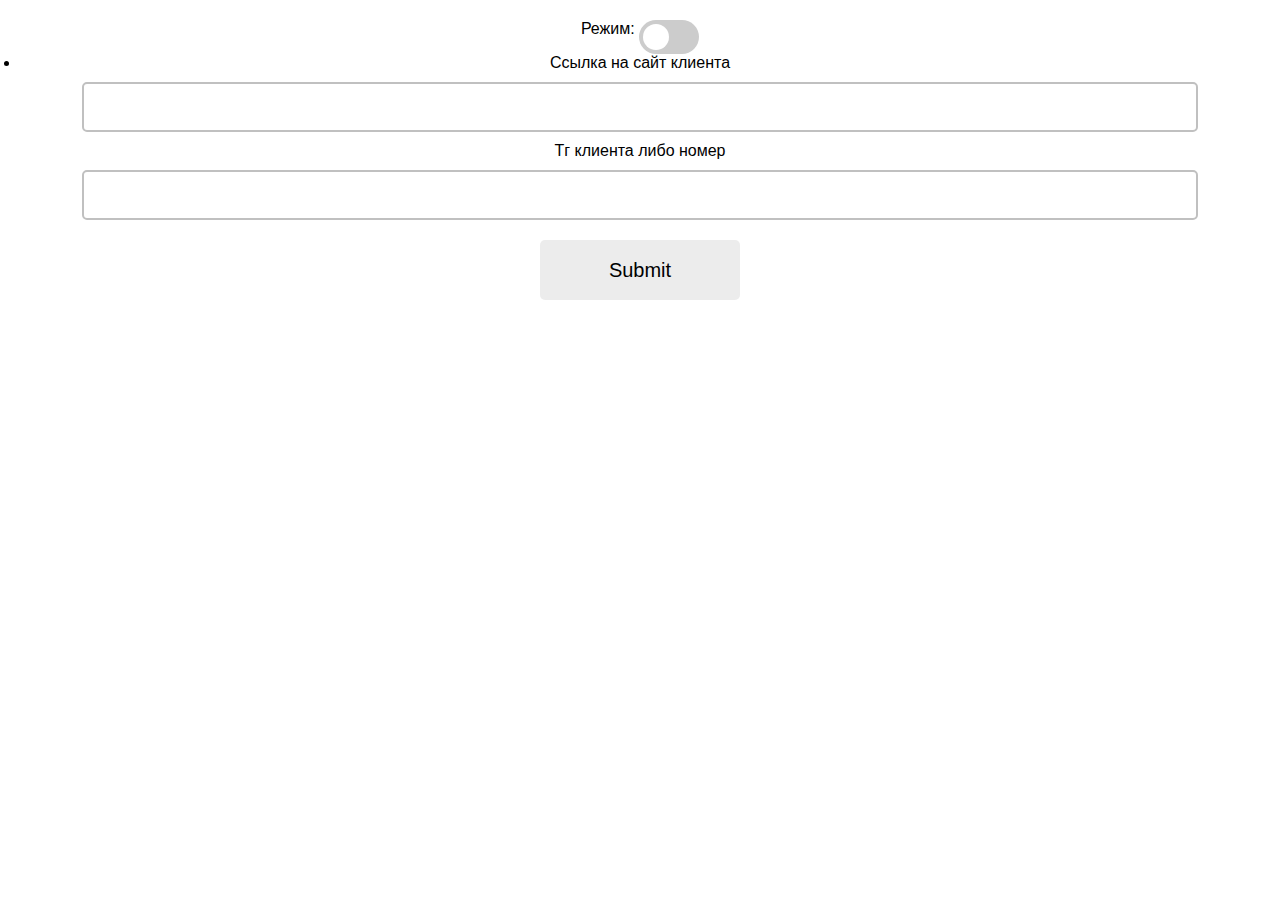
==== index.html @ 76e84b1d "Update index.html" ====
<!DOCTYPE html>
<html lang="ru">
    <head>
        <meta charset="UTF-8">
        <meta name="viewport"
              content="width=device-width, user-scalable=no, initial-scale=1.0, maximum-scale=1.0, minimum-scale=1.0">
        <meta http-equiv="X-UA-Compatile" content="ie=edge">
        <title>Client</title>
        <style>
            * {
                margin: 0;
                padding: 0;
                box-sizing: border-box;
            }

            body {
                font-family:'Gill Sans', 'Gill Sans MT', Calibri, 'Trebuchet MS', sans-serif;
                font-weight: 200;
                color:black;
                background-color: white;
            }

            #main {
                width: 100%;
                padding: 20px;
                text-align: center;
            }

            #form {
                display:list-item;
                text-align: center;
            }

            input, select {
                width: 90%;
                outline: none;
                margin: 10px 5%;
                padding: 15px 10px;
                font-size: 14px;
                border: 2px solid silver;
                border-radius: 5px;
            }

            input:focus, select:focus {
                border-color: #db5d5d;
            }

            button {
                border: 0;
                border-radius: 5px;
                margin-top: 10px;
                height: 60px;
                width: 200px;
                font-size: 20px;
                font-weight: 500;
                cursor: pointer;
                transition: all 500ms ease;
                color: black;
                background: rgba(233, 233, 233, 0.849);
            }
            
            button:hover {
                background:rgb(196, 196, 196);
            }

            .client-row {
                display: flex;
                justify-content: space-between;
                padding: 10px;
                border-bottom: 1px solid #ccc;
                cursor: pointer;
                transition: all 0.3s ease;
            }

            .client-row:hover {
                background-color: #f0f0f0;
            }

            .client-details {
                display: none;
                flex-direction: column;
                align-items: center;
                padding: 20px;
                border: 1px solid #ccc;
                border-radius: 5px;
                background-color: #fff;
                width: 100%;
                transition: all 0.3s ease;
                opacity: 0;
            }

            .client-details.show {
                display: flex;
                opacity: 1;
            }

            .client-details.hide {
                opacity: 0;
            }

            .client-details input {
                width: 80%;
                margin: 10px 0;
            }

            .client-details button {
                width: 50%;
            }

            .overlay {
                display: none;
                position: fixed;
                top: 0;
                left: 0;
                width: 100%;
                height: 100%;
                background-color: rgba(0, 0, 0, 0.5);
                z-index: 999;
            }

            .switch {
                position: relative;
                display: inline-block;
                width: 60px;
                height: 34px;
            }

            .switch input {
                opacity: 0;
                width: 0;
                height: 0;
            }

            .slider {
                position: absolute;
                cursor: pointer;
                top: 0;
                left: 0;
                right: 0;
                bottom: 0;
                background-color: #ccc;
                transition: .4s;
            }

            .slider:before {
                position: absolute;
                content: "";
                height: 26px;
                width: 26px;
                left: 4px;
                bottom: 4px;
                background-color: white;
                transition: .4s;
            }

            input:checked + .slider {
                background-color: #2196F3;
            }

            input:checked + .slider:before {
                transform: translateX(26px);
            }

            .slider.round {
                border-radius: 34px;
            }

            .slider.round:before {
                border-radius: 50%;
            }

            .date-navigation {
                display: flex;
                justify-content: center;
                align-items: center;
                gap: 10px;
            }

            .date-navigation button {
                border-radius: 50%;
                border: 2px solid #ccc;
                width: 40px;
                height: 40px;
                display: flex;
                justify-content: center;
                align-items: center;
                font-size: 20px;
                background-color: white;
                cursor: pointer;
                transition: all 0.3s ease;
            }

            .date-navigation button:hover {
                background-color: #f0f0f0;
            }
        </style>
    </head>
    <body>
        <div id="main">
            <label for="mode">Режим:</label>
            <label class="switch">
                <input type="checkbox" id="mode">
                <span class="slider round"></span>
            </label>

            <div id="search-form">
                <form id="form">
                    <label for="site_link">Ссылка на сайт клиента</label>
                    <input type="text" id="site_link" name="site_link"><br>

                    <label for="contact_client">Тг клиента либо номер</label>
                    <input type="text" id="contact_client" name="contact_client"><br>
                    
                    <div id="error" style="color: red;"></div>
                    <button type="button" id="submit">Submit</button>
                </form>
            </div>

            <div id="edit-form" style="display: none;">
                <div class="date-navigation">
                    <button type="button" id="prev-date">←</button>
                    <input type="date" id="search-date">
                    <button type="button" id="next-date">→</button>
                </div>
                <div id="client-list"></div>
            </div>

            <div class="overlay" id="overlay"></div>
        </div>
        <script src="https://telegram.org/js/telegram-web-app.js?56"></script>
        <script src="style.js"></script>
        <script>
            let tg = window.Telegram.WebApp;
            let submit = document.getElementById("submit");
            let modeSwitch = document.getElementById("mode");
            let searchForm = document.getElementById("search-form");
            let editForm = document.getElementById("edit-form");
            let prevDateBtn = document.getElementById("prev-date");
            let nextDateBtn = document.getElementById("next-date");
            let searchDateInput = document.getElementById("search-date");
            let clientList = document.getElementById("client-list");
            let overlay = document.getElementById("overlay");

            tg.expand();

            modeSwitch.addEventListener("change", () => {
                if (modeSwitch.checked) {
                    searchForm.style.display = "none";
                    editForm.style.display = "block";
                } else {
                    searchForm.style.display = "block";
                    editForm.style.display = "none";
                }
            });

            submit.addEventListener("click", (event) => {
                event.preventDefault();
                let site_link = document.getElementById("site_link").value;
                let contact_client = document.getElementById("contact_client").value;

                contact_client = contact_client.replace(/\s+/g, '').replace(/\+/g, '');
                const tgPattern = /^(https:\/\/t\.me\/[a-zA-Z0-9_]+|7\d{10}|Скрыт)$/;
                
                if (contact_client.length > 0 && !tgPattern.test(contact_client)) {
                    document.getElementById("error").innerText = "Telegram клиента должен быть в формате https://t.me/username, номер телефона в формате 79000000000 или 'Скрыт'.";
                    return;
                }

                let data = {
                    action: "search_client",
                    site_link: site_link,
                    contact_client: contact_client
                };
        
                console.log(`Sending data: ${JSON.stringify(data)}`);
                tg.sendData(JSON.stringify(data));
                tg.close();
            });

            prevDateBtn.addEventListener("click", () => {
                let date = new Date(searchDateInput.value);
                date.setDate(date.getDate() - 1);
                searchDateInput.value = date.toISOString().split('T')[0];
                loadClients();
            });

            nextDateBtn.addEventListener("click", () => {
                let date = new Date(searchDateInput.value);
                date.setDate(date.getDate() + 1);
                searchDateInput.value = date.toISOString().split('T')[0];
                loadClients();
            });

            clientList.addEventListener("click", (event) => {
                if (event.target.classList.contains("client-row")) {
                    let clientRow = event.target;
                    let clientDetails = clientRow.nextElementSibling;
                    if (clientDetails && clientDetails.classList.contains("client-details")) {
                        if (clientDetails.classList.contains("show")) {
                            clientDetails.classList.remove("show");
                            clientDetails.classList.add("hide");
                            setTimeout(() => {
                                clientDetails.style.display = "none";
                            }, 300);
                        } else {
                            clientDetails.style.display = "flex";
                            setTimeout(() => {
                                clientDetails.classList.remove("hide");
                                clientDetails.classList.add("show");
                            }, 10);
                        }
                    } else {
                        let clientData = JSON.parse(clientRow.dataset.client);
                        showClientDetails(clientRow, clientData);
                    }
                }
            });

            overlay.addEventListener("click", () => {
                hideClientDetails();
            });

            async function loadClients() {
                let date = searchDateInput.value;
                let userId = tg.initDataUnsafe.user?.id;
                console.log(`Loading clients for date: ${date} and user_id: ${userId}`);
                if (!userId) {
                    console.error("User ID is undefined");
                    return;
                }
                let response = await fetch(`/api/get_clients?date=${date}&user_id=${userId}`);
                if (!response.ok) {
                    console.error(`Failed to fetch clients: ${response.statusText}`);
                    return;
                }
                let clients = await response.json();
                console.log(`Received clients: ${JSON.stringify(clients)}`);

                clientList.innerHTML = "";
                clients.forEach(client => {
                    let clientRow = document.createElement("div");
                    clientRow.classList.add("client-row");
                    clientRow.dataset.client = JSON.stringify(client);
                    clientRow.innerText = `${client.site_link} - ${client.name_client} - ${client.contact_client} - ${client.name_sail}`;
                    clientList.appendChild(clientRow);

                    let clientDetails = document.createElement("div");
                    clientDetails.classList.add("client-details");
                    clientDetails.innerHTML = `
                        <form>
                            <label for="edit-client_sait">Сайт клиента:</label>
                            <input type="text" id="edit-client_sait" name="client_sait" value="${client.site_link}"><br>

                            <label for="edit-date">Дата:</label>
                            <input type="date" id="edit-date" name="date" value="${client.date}"><br>

                            <label for="edit-client_name">Имя клиента:</label>
                            <input type="text" id="edit-client_name" name="client_name" value="${client.name_client}"><br>

                            <label for="edit-client_tg">Telegram клиента:</label>
                            <input type="text" id="edit-client_tg" name="client_tg" value="${client.contact_client}"><br>

                            <label for="edit-sail_name">Сейл:</label>
                            <input type="text" id="edit-sail_name" name="sail_name" value="${client.name_sail}"><br>

                            <div id="edit-error" style="color: red;"></div>
                            <button type="button" class="edit-submit">Изменить</button>
                        </form>
                    `;
                    clientDetails.style.maxHeight = "0";
                    clientList.appendChild(clientDetails);
                });
            }

            function showClientDetails(clientRow, clientData) {
                let clientDetails = document.createElement("div");
                clientDetails.classList.add("client-details");
                clientDetails.innerHTML = `
                    <form>
                        <label for="edit-client_sait">Сайт клиента:</label>
                        <input type="text" id="edit-client_sait" name="client_sait" value="${clientData.site_link}"><br>

                        <label for="edit-date">Дата:</label>
                        <input type="date" id="edit-date" name="date" value="${clientData.date}"><br>

                        <label for="edit-client_name">Имя клиента:</label>
                        <input type="text" id="edit-client_name" name="client_name" value="${clientData.name_client}"><br>

                        <label for="edit-client_tg">Telegram клиента:</label>
                        <input type="text" id="edit-client_tg" name="client_tg" value="${clientData.contact_client}"><br>

                        <label for="edit-sail_name">Сейл:</label>
                        <input type="text" id="edit-sail_name" name="sail_name" value="${clientData.name_sail}"><br>

                        <div id="edit-error" style="color: red;"></div>
                        <button type="button" class="edit-submit">Изменить</button>
                    </form>
                `;
                clientDetails.style.maxHeight = "0";
                clientRow.insertAdjacentElement("afterend", clientDetails);
                setTimeout(() => {
                    clientDetails.style.display = "flex";
                    clientDetails.classList.add("show");
                }, 10);

                clientDetails.querySelector(".edit-submit").addEventListener("click", (event) => {
                    event.preventDefault();
                    let clientData = {
                        action: "edit_client",
                        client_sait: clientDetails.querySelector("#edit-client_sait").value,
                        date: clientDetails.querySelector("#edit-date").value,
                        client_name: clientDetails.querySelector("#edit-client_name").value,
                        client_tg: clientDetails.querySelector("#edit-client_tg").value,
                        sail_name: clientDetails.querySelector("#edit-sail_name").value
                    };

                    const tgPattern = /^(https:\/\/t\.me\/[a-zA-Z0-9_]+|7\d{10}|Скрыт)$/;

                    if (clientData.client_sait.length < 4) {
                        clientDetails.querySelector("#edit-error").innerText = "Сайт клиента должен содержать минимум 4 символов.";
                        return;
                    }

                    if (!clientData.date) {
                        const today = new Date();
                        const year = today.getFullYear();
                        const month = String(today.getMonth() + 1).padStart(2, '0');
                        const day = String(today.getDate()).padStart(2, '0');
                        clientData.date = `${year}-${month}-${day}`;
                        clientDetails.querySelector("#edit-date").value = clientData.date;
                    }
            
                    const datePattern = /^\d{4}-\d{2}-\d{2}$/;
                    if (!datePattern.test(clientData.date)) {
                        clientDetails.querySelector("#edit-error").innerText = "Дата должна быть в формате YYYY-MM-DD.";
                        return;
                    }
            
                    const parsedDate = new Date(clientData.date);
                    if (isNaN(parsedDate.getTime())) {
                        clientDetails.querySelector("#edit-error").innerText = "Некорректная дата.";
                        return;
                    }
                    
                    if (clientData.client_name.length < 5) {
                        clientDetails.querySelector("#edit-error").innerText = "Имя клиента должно содержать минимум 5 символов.";
                        return;
                    }

                    if (!tgPattern.test(clientData.client_tg)) {
                        clientDetails.querySelector("#edit-error").innerText = "Telegram клиента должен быть в формате https://t.me/username, номер телефона в формате 79000000000 или 'Скрыт'.";
                        return;
                    }

                    if (clientData.sail_name.length < 5) {
                        clientDetails.querySelector("#edit-error").innerText = "Название продажи должно содержать минимум 5 символов.";
                        return;
                    }

                    console.log(`Sending data: ${JSON.stringify(clientData)}`);
                    tg.sendData(JSON.stringify(clientData));
                    tg.close();
                });
            }

            function hideClientDetails() {
                let clientDetails = document.querySelector(".client-details");
                if (clientDetails) {
                    clientDetails.classList.remove("show");
                    clientDetails.classList.add("hide");
                    setTimeout(() => {
                        clientDetails.style.display = "none";
                    }, 300);
                }
            }

            window.addEventListener('load', () => {
                const today = new Date();
                const year = today.getFullYear();
                const month = String(today.getMonth() + 1).padStart(2, '0');
                const day = String(today.getDate()).padStart(2, '0');
                searchDateInput.value = `${year}-${month}-${day}`;
                loadClients();
            });
        </script>
    </body>
</html>
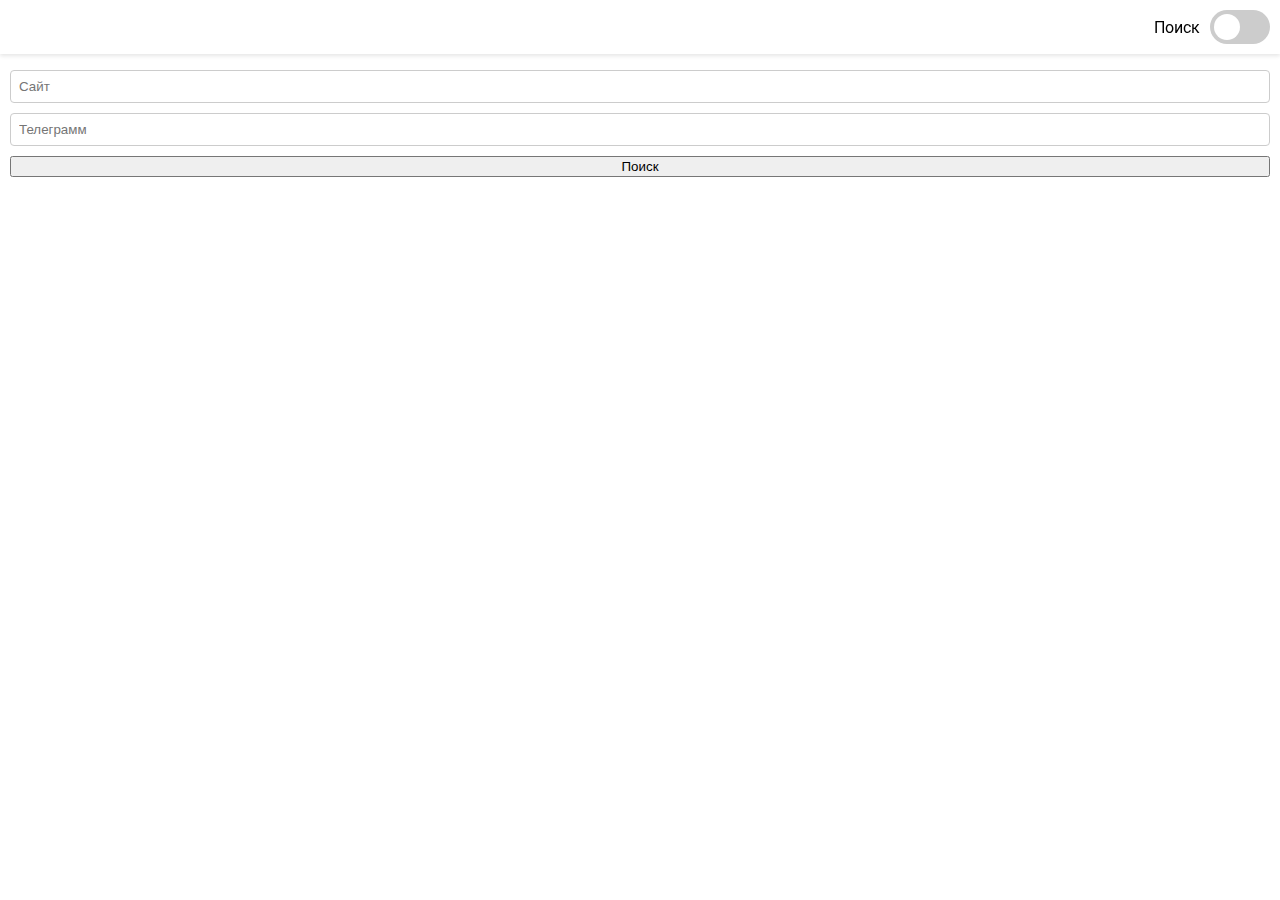
==== commit cc978e71: "Add files via upload" ====
--- a/index.html
+++ b/index.html
@@ -1,487 +1,26 @@
 <!DOCTYPE html>
 <html lang="ru">
-    <head>
-        <meta charset="UTF-8">
-        <meta name="viewport"
-              content="width=device-width, user-scalable=no, initial-scale=1.0, maximum-scale=1.0, minimum-scale=1.0">
-        <meta http-equiv="X-UA-Compatile" content="ie=edge">
-        <title>Client</title>
-        <style>
-            * {
-                margin: 0;
-                padding: 0;
-                box-sizing: border-box;
-            }
-
-            body {
-                font-family:'Gill Sans', 'Gill Sans MT', Calibri, 'Trebuchet MS', sans-serif;
-                font-weight: 200;
-                color:black;
-                background-color: white;
-            }
-
-            #main {
-                width: 100%;
-                padding: 20px;
-                text-align: center;
-            }
-
-            #form {
-                display:list-item;
-                text-align: center;
-            }
-
-            input, select {
-                width: 90%;
-                outline: none;
-                margin: 10px 5%;
-                padding: 15px 10px;
-                font-size: 14px;
-                border: 2px solid silver;
-                border-radius: 5px;
-            }
-
-            input:focus, select:focus {
-                border-color: #db5d5d;
-            }
-
-            button {
-                border: 0;
-                border-radius: 5px;
-                margin-top: 10px;
-                height: 60px;
-                width: 200px;
-                font-size: 20px;
-                font-weight: 500;
-                cursor: pointer;
-                transition: all 500ms ease;
-                color: black;
-                background: rgba(233, 233, 233, 0.849);
-            }
-            
-            button:hover {
-                background:rgb(196, 196, 196);
-            }
-
-            .client-row {
-                display: flex;
-                justify-content: space-between;
-                padding: 10px;
-                border-bottom: 1px solid #ccc;
-                cursor: pointer;
-                transition: all 0.3s ease;
-            }
-
-            .client-row:hover {
-                background-color: #f0f0f0;
-            }
-
-            .client-details {
-                display: none;
-                flex-direction: column;
-                align-items: center;
-                padding: 20px;
-                border: 1px solid #ccc;
-                border-radius: 5px;
-                background-color: #fff;
-                width: 100%;
-                transition: all 0.3s ease;
-                opacity: 0;
-            }
-
-            .client-details.show {
-                display: flex;
-                opacity: 1;
-            }
-
-            .client-details.hide {
-                opacity: 0;
-            }
-
-            .client-details input {
-                width: 80%;
-                margin: 10px 0;
-            }
-
-            .client-details button {
-                width: 50%;
-            }
-
-            .overlay {
-                display: none;
-                position: fixed;
-                top: 0;
-                left: 0;
-                width: 100%;
-                height: 100%;
-                background-color: rgba(0, 0, 0, 0.5);
-                z-index: 999;
-            }
-
-            .switch {
-                position: relative;
-                display: inline-block;
-                width: 60px;
-                height: 34px;
-            }
-
-            .switch input {
-                opacity: 0;
-                width: 0;
-                height: 0;
-            }
-
-            .slider {
-                position: absolute;
-                cursor: pointer;
-                top: 0;
-                left: 0;
-                right: 0;
-                bottom: 0;
-                background-color: #ccc;
-                transition: .4s;
-            }
-
-            .slider:before {
-                position: absolute;
-                content: "";
-                height: 26px;
-                width: 26px;
-                left: 4px;
-                bottom: 4px;
-                background-color: white;
-                transition: .4s;
-            }
-
-            input:checked + .slider {
-                background-color: #2196F3;
-            }
-
-            input:checked + .slider:before {
-                transform: translateX(26px);
-            }
-
-            .slider.round {
-                border-radius: 34px;
-            }
-
-            .slider.round:before {
-                border-radius: 50%;
-            }
-
-            .date-navigation {
-                display: flex;
-                justify-content: center;
-                align-items: center;
-                gap: 10px;
-            }
-
-            .date-navigation button {
-                border-radius: 50%;
-                border: 2px solid #ccc;
-                width: 40px;
-                height: 40px;
-                display: flex;
-                justify-content: center;
-                align-items: center;
-                font-size: 20px;
-                background-color: white;
-                cursor: pointer;
-                transition: all 0.3s ease;
-            }
-
-            .date-navigation button:hover {
-                background-color: #f0f0f0;
-            }
-        </style>
-    </head>
-    <body>
-        <div id="main">
-            <label for="mode">Режим:</label>
-            <label class="switch">
-                <input type="checkbox" id="mode">
-                <span class="slider round"></span>
-            </label>
-
-            <div id="search-form">
-                <form id="form">
-                    <label for="site_link">Ссылка на сайт клиента</label>
-                    <input type="text" id="site_link" name="site_link"><br>
-
-                    <label for="contact_client">Тг клиента либо номер</label>
-                    <input type="text" id="contact_client" name="contact_client"><br>
-                    
-                    <div id="error" style="color: red;"></div>
-                    <button type="button" id="submit">Submit</button>
-                </form>
-            </div>
-
-            <div id="edit-form" style="display: none;">
-                <div class="date-navigation">
-                    <button type="button" id="prev-date">←</button>
-                    <input type="date" id="search-date">
-                    <button type="button" id="next-date">→</button>
-                </div>
-                <div id="client-list"></div>
-            </div>
-
-            <div class="overlay" id="overlay"></div>
-        </div>
-        <script src="https://telegram.org/js/telegram-web-app.js?56"></script>
-        <script src="style.js"></script>
-        <script>
-            let tg = window.Telegram.WebApp;
-            let submit = document.getElementById("submit");
-            let modeSwitch = document.getElementById("mode");
-            let searchForm = document.getElementById("search-form");
-            let editForm = document.getElementById("edit-form");
-            let prevDateBtn = document.getElementById("prev-date");
-            let nextDateBtn = document.getElementById("next-date");
-            let searchDateInput = document.getElementById("search-date");
-            let clientList = document.getElementById("client-list");
-            let overlay = document.getElementById("overlay");
-
-            tg.expand();
-
-            modeSwitch.addEventListener("change", () => {
-                if (modeSwitch.checked) {
-                    searchForm.style.display = "none";
-                    editForm.style.display = "block";
-                } else {
-                    searchForm.style.display = "block";
-                    editForm.style.display = "none";
-                }
-            });
-
-            submit.addEventListener("click", (event) => {
-                event.preventDefault();
-                let site_link = document.getElementById("site_link").value;
-                let contact_client = document.getElementById("contact_client").value;
-
-                contact_client = contact_client.replace(/\s+/g, '').replace(/\+/g, '');
-                const tgPattern = /^(https:\/\/t\.me\/[a-zA-Z0-9_]+|7\d{10}|Скрыт)$/;
-                
-                if (contact_client.length > 0 && !tgPattern.test(contact_client)) {
-                    document.getElementById("error").innerText = "Telegram клиента должен быть в формате https://t.me/username, номер телефона в формате 79000000000 или 'Скрыт'.";
-                    return;
-                }
-
-                let data = {
-                    action: "search_client",
-                    site_link: site_link,
-                    contact_client: contact_client
-                };
-        
-                console.log(`Sending data: ${JSON.stringify(data)}`);
-                tg.sendData(JSON.stringify(data));
-                tg.close();
-            });
-
-            prevDateBtn.addEventListener("click", () => {
-                let date = new Date(searchDateInput.value);
-                date.setDate(date.getDate() - 1);
-                searchDateInput.value = date.toISOString().split('T')[0];
-                loadClients();
-            });
-
-            nextDateBtn.addEventListener("click", () => {
-                let date = new Date(searchDateInput.value);
-                date.setDate(date.getDate() + 1);
-                searchDateInput.value = date.toISOString().split('T')[0];
-                loadClients();
-            });
-
-            clientList.addEventListener("click", (event) => {
-                if (event.target.classList.contains("client-row")) {
-                    let clientRow = event.target;
-                    let clientDetails = clientRow.nextElementSibling;
-                    if (clientDetails && clientDetails.classList.contains("client-details")) {
-                        if (clientDetails.classList.contains("show")) {
-                            clientDetails.classList.remove("show");
-                            clientDetails.classList.add("hide");
-                            setTimeout(() => {
-                                clientDetails.style.display = "none";
-                            }, 300);
-                        } else {
-                            clientDetails.style.display = "flex";
-                            setTimeout(() => {
-                                clientDetails.classList.remove("hide");
-                                clientDetails.classList.add("show");
-                            }, 10);
-                        }
-                    } else {
-                        let clientData = JSON.parse(clientRow.dataset.client);
-                        showClientDetails(clientRow, clientData);
-                    }
-                }
-            });
-
-            overlay.addEventListener("click", () => {
-                hideClientDetails();
-            });
-
-            async function loadClients() {
-                let date = searchDateInput.value;
-                let userId = tg.initDataUnsafe.user?.id;
-                console.log(`Loading clients for date: ${date} and user_id: ${userId}`);
-                if (!userId) {
-                    console.error("User ID is undefined");
-                    return;
-                }
-                let response = await fetch(`/api/get_clients?date=${date}&user_id=${userId}`);
-                if (!response.ok) {
-                    console.error(`Failed to fetch clients: ${response.statusText}`);
-                    return;
-                }
-                let clients = await response.json();
-                console.log(`Received clients: ${JSON.stringify(clients)}`);
-
-                clientList.innerHTML = "";
-                clients.forEach(client => {
-                    let clientRow = document.createElement("div");
-                    clientRow.classList.add("client-row");
-                    clientRow.dataset.client = JSON.stringify(client);
-                    clientRow.innerText = `${client.site_link} - ${client.name_client} - ${client.contact_client} - ${client.name_sail}`;
-                    clientList.appendChild(clientRow);
-
-                    let clientDetails = document.createElement("div");
-                    clientDetails.classList.add("client-details");
-                    clientDetails.innerHTML = `
-                        <form>
-                            <label for="edit-client_sait">Сайт клиента:</label>
-                            <input type="text" id="edit-client_sait" name="client_sait" value="${client.site_link}"><br>
-
-                            <label for="edit-date">Дата:</label>
-                            <input type="date" id="edit-date" name="date" value="${client.date}"><br>
-
-                            <label for="edit-client_name">Имя клиента:</label>
-                            <input type="text" id="edit-client_name" name="client_name" value="${client.name_client}"><br>
-
-                            <label for="edit-client_tg">Telegram клиента:</label>
-                            <input type="text" id="edit-client_tg" name="client_tg" value="${client.contact_client}"><br>
-
-                            <label for="edit-sail_name">Сейл:</label>
-                            <input type="text" id="edit-sail_name" name="sail_name" value="${client.name_sail}"><br>
-
-                            <div id="edit-error" style="color: red;"></div>
-                            <button type="button" class="edit-submit">Изменить</button>
-                        </form>
-                    `;
-                    clientDetails.style.maxHeight = "0";
-                    clientList.appendChild(clientDetails);
-                });
-            }
-
-            function showClientDetails(clientRow, clientData) {
-                let clientDetails = document.createElement("div");
-                clientDetails.classList.add("client-details");
-                clientDetails.innerHTML = `
-                    <form>
-                        <label for="edit-client_sait">Сайт клиента:</label>
-                        <input type="text" id="edit-client_sait" name="client_sait" value="${clientData.site_link}"><br>
-
-                        <label for="edit-date">Дата:</label>
-                        <input type="date" id="edit-date" name="date" value="${clientData.date}"><br>
-
-                        <label for="edit-client_name">Имя клиента:</label>
-                        <input type="text" id="edit-client_name" name="client_name" value="${clientData.name_client}"><br>
-
-                        <label for="edit-client_tg">Telegram клиента:</label>
-                        <input type="text" id="edit-client_tg" name="client_tg" value="${clientData.contact_client}"><br>
-
-                        <label for="edit-sail_name">Сейл:</label>
-                        <input type="text" id="edit-sail_name" name="sail_name" value="${clientData.name_sail}"><br>
-
-                        <div id="edit-error" style="color: red;"></div>
-                        <button type="button" class="edit-submit">Изменить</button>
-                    </form>
-                `;
-                clientDetails.style.maxHeight = "0";
-                clientRow.insertAdjacentElement("afterend", clientDetails);
-                setTimeout(() => {
-                    clientDetails.style.display = "flex";
-                    clientDetails.classList.add("show");
-                }, 10);
-
-                clientDetails.querySelector(".edit-submit").addEventListener("click", (event) => {
-                    event.preventDefault();
-                    let clientData = {
-                        action: "edit_client",
-                        client_sait: clientDetails.querySelector("#edit-client_sait").value,
-                        date: clientDetails.querySelector("#edit-date").value,
-                        client_name: clientDetails.querySelector("#edit-client_name").value,
-                        client_tg: clientDetails.querySelector("#edit-client_tg").value,
-                        sail_name: clientDetails.querySelector("#edit-sail_name").value
-                    };
-
-                    const tgPattern = /^(https:\/\/t\.me\/[a-zA-Z0-9_]+|7\d{10}|Скрыт)$/;
-
-                    if (clientData.client_sait.length < 4) {
-                        clientDetails.querySelector("#edit-error").innerText = "Сайт клиента должен содержать минимум 4 символов.";
-                        return;
-                    }
-
-                    if (!clientData.date) {
-                        const today = new Date();
-                        const year = today.getFullYear();
-                        const month = String(today.getMonth() + 1).padStart(2, '0');
-                        const day = String(today.getDate()).padStart(2, '0');
-                        clientData.date = `${year}-${month}-${day}`;
-                        clientDetails.querySelector("#edit-date").value = clientData.date;
-                    }
-            
-                    const datePattern = /^\d{4}-\d{2}-\d{2}$/;
-                    if (!datePattern.test(clientData.date)) {
-                        clientDetails.querySelector("#edit-error").innerText = "Дата должна быть в формате YYYY-MM-DD.";
-                        return;
-                    }
-            
-                    const parsedDate = new Date(clientData.date);
-                    if (isNaN(parsedDate.getTime())) {
-                        clientDetails.querySelector("#edit-error").innerText = "Некорректная дата.";
-                        return;
-                    }
-                    
-                    if (clientData.client_name.length < 5) {
-                        clientDetails.querySelector("#edit-error").innerText = "Имя клиента должно содержать минимум 5 символов.";
-                        return;
-                    }
-
-                    if (!tgPattern.test(clientData.client_tg)) {
-                        clientDetails.querySelector("#edit-error").innerText = "Telegram клиента должен быть в формате https://t.me/username, номер телефона в формате 79000000000 или 'Скрыт'.";
-                        return;
-                    }
-
-                    if (clientData.sail_name.length < 5) {
-                        clientDetails.querySelector("#edit-error").innerText = "Название продажи должно содержать минимум 5 символов.";
-                        return;
-                    }
-
-                    console.log(`Sending data: ${JSON.stringify(clientData)}`);
-                    tg.sendData(JSON.stringify(clientData));
-                    tg.close();
-                });
-            }
-
-            function hideClientDetails() {
-                let clientDetails = document.querySelector(".client-details");
-                if (clientDetails) {
-                    clientDetails.classList.remove("show");
-                    clientDetails.classList.add("hide");
-                    setTimeout(() => {
-                        clientDetails.style.display = "none";
-                    }, 300);
-                }
-            }
-
-            window.addEventListener('load', () => {
-                const today = new Date();
-                const year = today.getFullYear();
-                const month = String(today.getMonth() + 1).padStart(2, '0');
-                const day = String(today.getDate()).padStart(2, '0');
-                searchDateInput.value = `${year}-${month}-${day}`;
-                loadClients();
-            });
-        </script>
-    </body>
+<head>
+    <meta charset="UTF-8">
+    <meta name="viewport" content="width=device-width, initial-scale=1.0">
+    <title>Telegram Web App</title>
+    <link rel="stylesheet" href="https://fonts.googleapis.com/css2?family=Roboto:wght@400;500;700&display=swap">
+    <link rel="stylesheet" href="mod.css">
+</head>
+<body>
+    <div class="container">
+        <span id="modeLabel">Поиск</span>
+        <label class="switch">
+            <input type="checkbox" id="modeSwitch">
+            <span class="slider"></span>
+        </label>
+    </div>
+    <div id="inputContainer" class="input-container">
+        <input type="text" id="siteInput" placeholder="Сайт">
+        <input type="text" id="telegramInput" placeholder="Телеграмм">
+        <button id="searchButton">Поиск</button>
+    </div>
+    <div id="resultContainer" class="result-container"></div>
+    <script src="main.js"></script>
+</body>
 </html>
--- a/mod.css
+++ b/mod.css
@@ -0,0 +1,154 @@
+body {
+    font-family: 'Roboto', sans-serif;
+    margin: 0;
+    padding: 0;
+    overflow-x: hidden;
+}
+
+.container {
+    display: flex;
+    justify-content: flex-end;
+    align-items: center;
+    padding: 10px;
+    position: fixed;
+    top: 0;
+    width: 100%;
+    background-color: white;
+    box-shadow: 0 2px 4px rgba(0, 0, 0, 0.1);
+    z-index: 1000;
+    box-sizing: border-box;
+}
+
+.switch {
+    display: flex;
+    align-items: center;
+    margin-left: 10px;
+}
+
+.switch input {
+    display: none;
+}
+
+.slider {
+    position: relative;
+    width: 60px;
+    height: 34px;
+    background-color: #ccc;
+    border-radius: 34px;
+    cursor: pointer;
+    transition: background-color 0.4s;
+}
+
+.slider:before {
+    content: "";
+    position: absolute;
+    width: 26px;
+    height: 26px;
+    left: 4px;
+    bottom: 4px;
+    background-color: white;
+    border-radius: 50%;
+    transition: transform 0.4s;
+}
+
+input:checked + .slider {
+    background-color: #2196F3;
+}
+
+input:checked + .slider:before {
+    transform: translateX(26px);
+}
+
+.input-container {
+    display: flex;
+    flex-direction: column;
+    margin-top: 60px; /* Отступ для фиксированного контейнера */
+    padding: 10px;
+    max-height: calc(100vh - 70px); /* Высота с учетом фиксированного контейнера */
+    overflow-y: auto;
+    padding-right: 10px;
+}
+
+.input-container input {
+    margin-bottom: 10px;
+    padding: 8px;
+    border: 1px solid #ccc;
+    border-radius: 4px;
+}
+
+.input-container select {
+    padding: 8px;
+    border: 1px solid #ccc;
+    border-radius: 4px;
+    margin-bottom: 10px;
+}
+
+.input-container::-webkit-scrollbar {
+    width: 8px;
+}
+
+.input-container::-webkit-scrollbar-thumb {
+    background-color: #ccc;
+    border-radius: 4px;
+}
+
+.input-container::-webkit-scrollbar-track {
+    background-color: #f0f0f0;
+}
+
+.client-card {
+    border: 1px solid #ccc;
+    border-radius: 4px;
+    padding: 10px;
+    margin-top: 10px;
+    cursor: pointer;
+    transition: background-color 0.3s;
+    display: flex;
+    justify-content: space-between;
+}
+
+.client-card:hover {
+    background-color: #f0f0f0;
+}
+
+.client-card h3 {
+    margin: 0;
+    font-size: 16px;
+}
+
+.client-card p {
+    margin: 0;
+    font-size: 16px;
+}
+
+.edit-container {
+    display: flex;
+    flex-direction: column;
+    padding: 20px;
+    border: 1px solid #ccc;
+    border-radius: 4px;
+    background-color: #fff;
+    box-shadow: 0 2px 4px rgba(0, 0, 0, 0.1);
+}
+
+.edit-container input {
+    margin-bottom: 10px;
+    padding: 10px;
+    border: 1px solid #ccc;
+    border-radius: 4px;
+}
+
+.edit-container button {
+    padding: 10px 15px;
+    border: none;
+    border-radius: 4px;
+    background-color: #2196F3;
+    color: white;
+    cursor: pointer;
+    font-size: 16px;
+    transition: background-color 0.3s;
+}
+
+.edit-container button:hover {
+    background-color: #1976D2;
+}
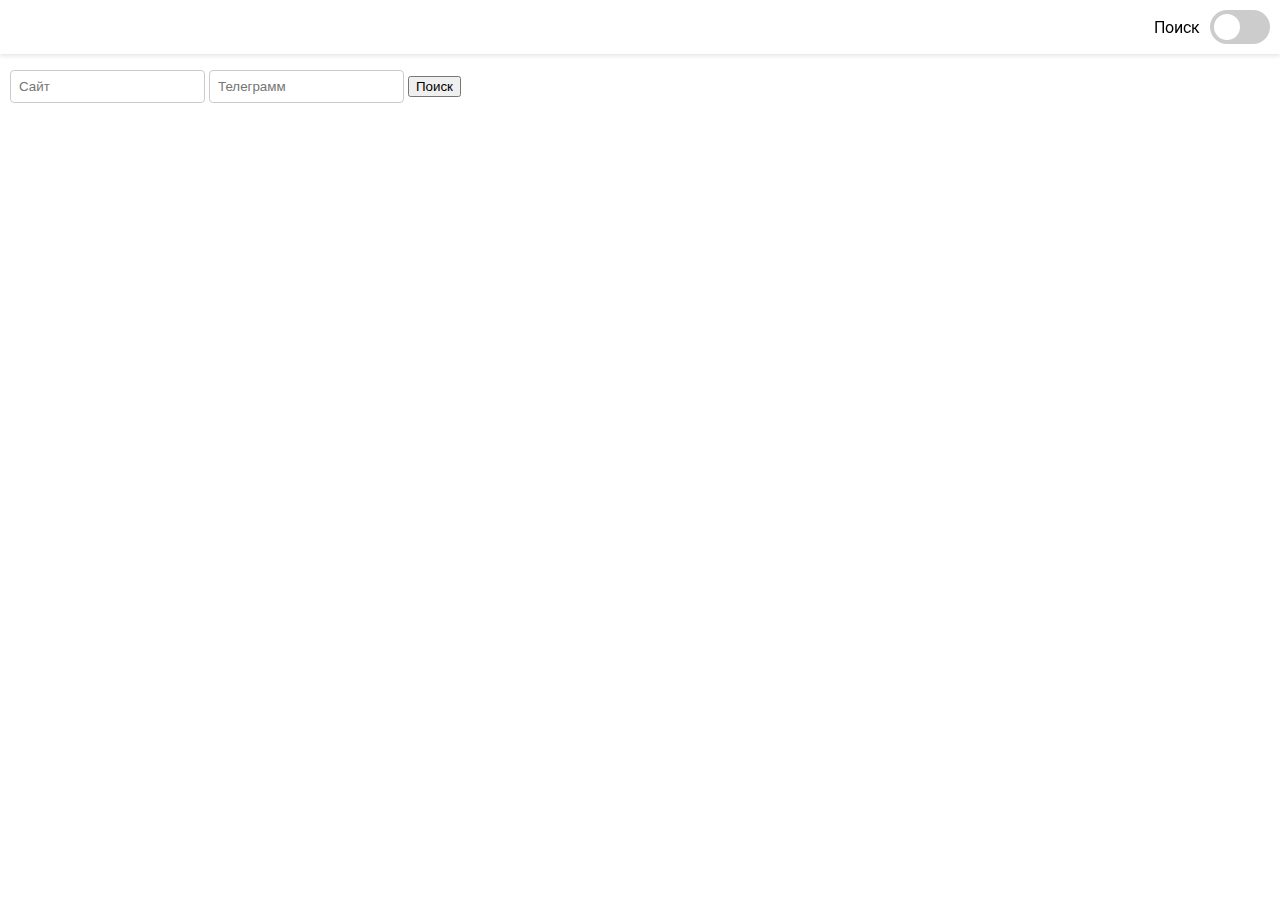
==== commit 33b7ed7c: "Add files via upload" ====
--- a/index.html
+++ b/index.html
@@ -20,6 +20,11 @@
         <input type="text" id="telegramInput" placeholder="Телеграмм">
         <button id="searchButton">Поиск</button>
     </div>
+    <div id="dateContainer" class="date-container" style="display: none;">
+        <button id="prevDateButton">←</button>
+        <input type="date" id="dateInput">
+        <button id="nextDateButton">→</button>
+    </div>
     <div id="resultContainer" class="result-container"></div>
     <script src="main.js"></script>
 </body>
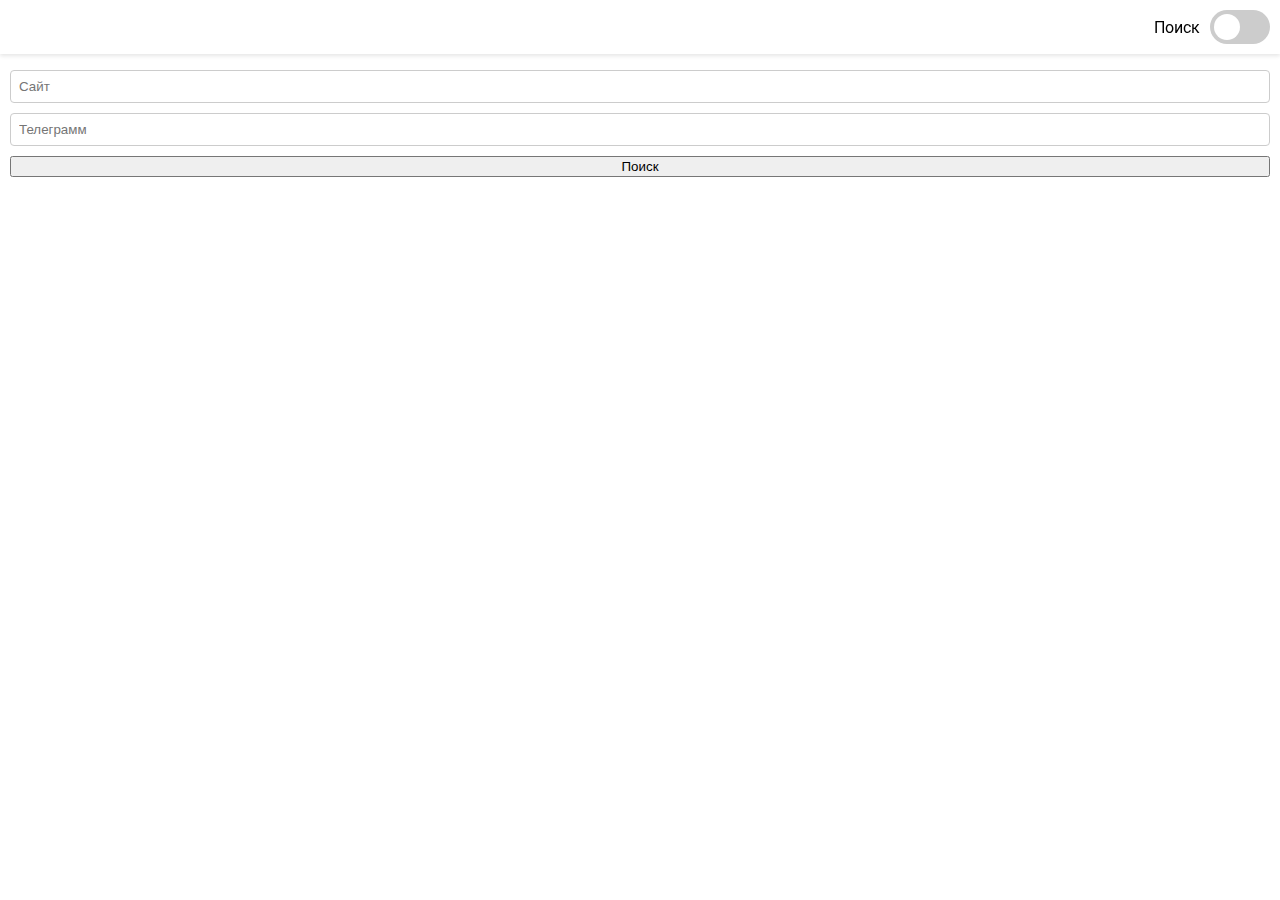
==== commit bdc291cb: "Add files via upload" ====
--- a/index.html
+++ b/index.html
@@ -26,6 +26,7 @@
         <button id="nextDateButton">→</button>
     </div>
     <div id="resultContainer" class="result-container"></div>
+    <script src="https://telegram.org/js/telegram-web-app.js"></script>
     <script src="main.js"></script>
 </body>
 </html>
